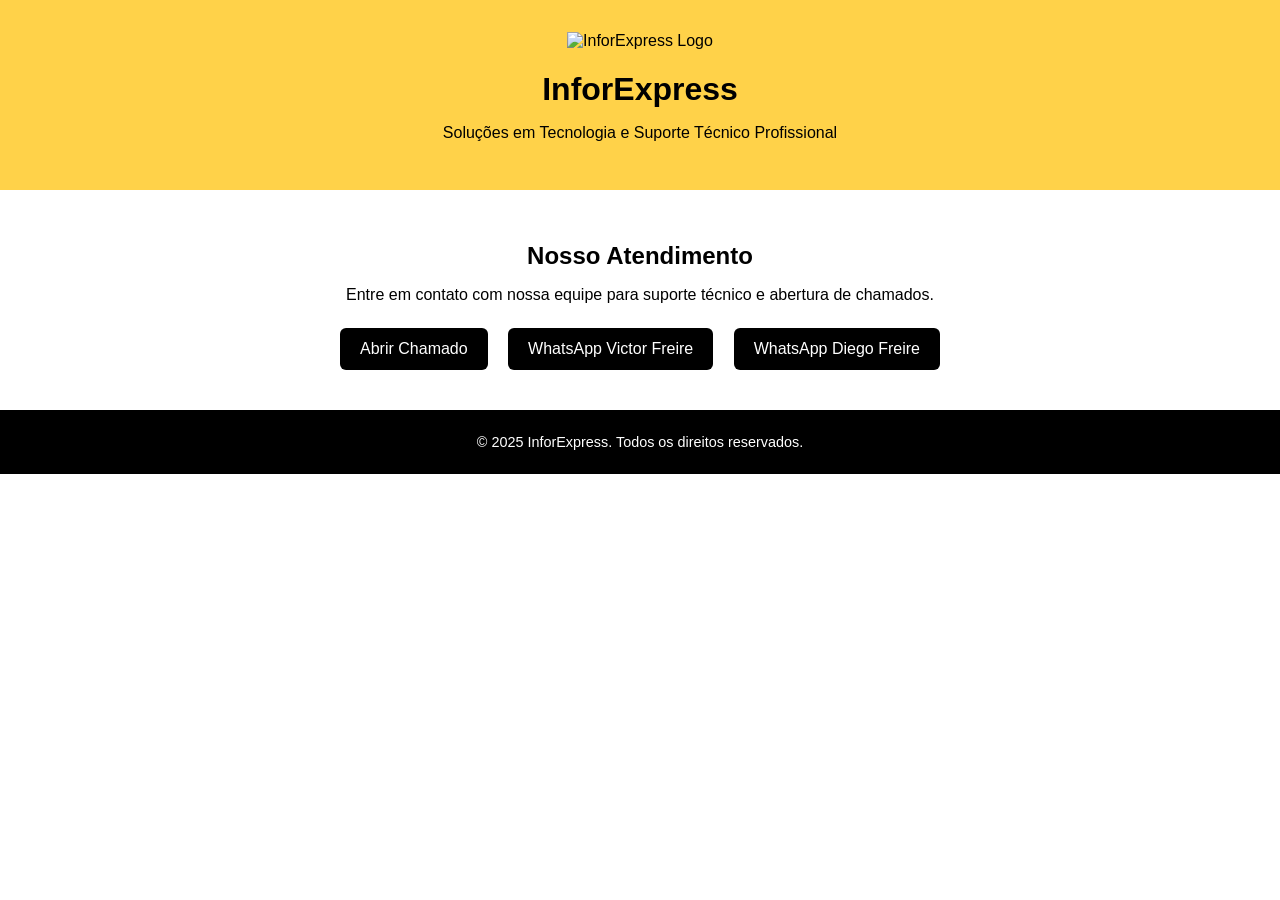
==== index.html @ 383a1f10 "Create index.html" ====
<!DOCTYPE html>
<html lang="pt-BR">
<head>
  <meta charset="UTF-8" />
  <meta name="viewport" content="width=device-width, initial-scale=1.0" />
  <title>InforExpress - Soluções em TI</title>

  <style>
    body {
      margin: 0;
      font-family: 'Segoe UI', Tahoma, Geneva, Verdana, sans-serif;
      background-color: #fff;
      color: #000;
    }
    header {
      background-color: #ffd249; /* C:0 M:25 Y:85 K:0 */
      color: #000;
      text-align: center;
      padding: 2rem 1rem;
    }
    header img {
      max-width: 180px;
    }
    section {
      padding: 2rem 1rem;
      text-align: center;
    }
    h1, h2 {
      margin-bottom: 1rem;
    }
    .btn {
      display: inline-block;
      margin: 8px;
      padding: 12px 20px;
      background-color: #000; /* C:0 M:0 Y:0 K:100 */
      color: #fff;
      text-decoration: none;
      border-radius: 6px;
      transition: background 0.3s;
    }
    .btn:hover {
      background-color: #333;
    }
    footer {
      background-color: #000;
      color: #fff;
      text-align: center;
      padding: 1.5rem;
      font-size: 0.9rem;
    }
  </style>
</head>
<body>

  <header>
    <img src="logo.png" alt="InforExpress Logo" />
    <h1>InforExpress</h1>
    <p>Soluções em Tecnologia e Suporte Técnico Profissional</p>
  </header>

  <section>
    <h2>Nosso Atendimento</h2>
    <p>Entre em contato com nossa equipe para suporte técnico e abertura de chamados.</p>
    <a class="btn" href="https://inforexpress.tomticket.com/" target="_blank">Abrir Chamado</a>
    <a class="btn" href="https://wa.me/5583988118811" target="_blank">WhatsApp Victor Freire</a>
    <a class="btn" href="https://wa.me/5583996838600" target="_blank">WhatsApp Diego Freire</a>
  </section>

  <footer>
    © 2025 InforExpress. Todos os direitos reservados.
  </footer>

</body>
</html>
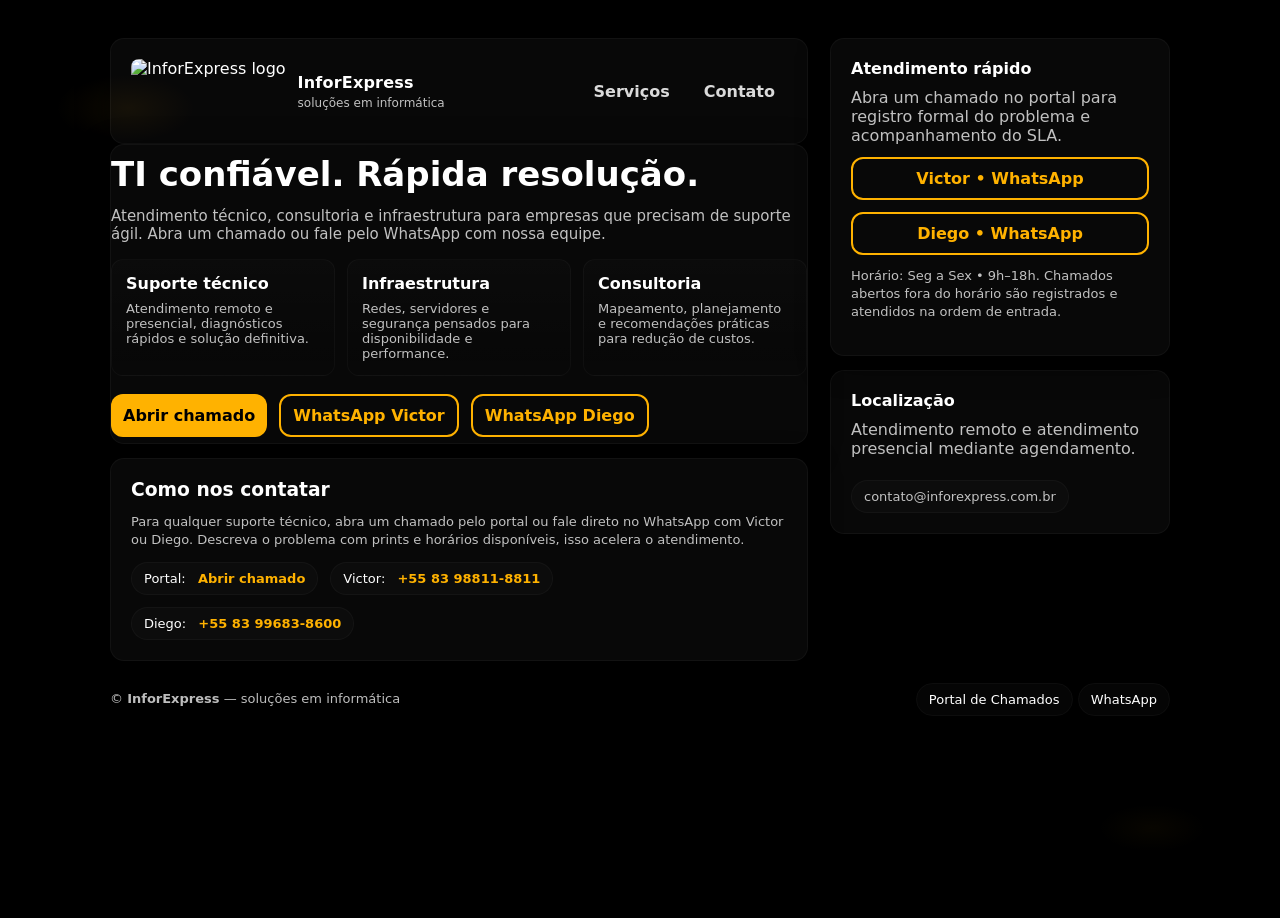
==== commit 25b213e9: "Update index.html" ====
--- a/index.html
+++ b/index.html
@@ -1,74 +1,157 @@
-<!DOCTYPE html>
+<!doctype html>
 <html lang="pt-BR">
 <head>
-  <meta charset="UTF-8" />
-  <meta name="viewport" content="width=device-width, initial-scale=1.0" />
-  <title>InforExpress - Soluções em TI</title>
-
+  <meta charset="utf-8" />
+  <meta name="viewport" content="width=device-width,initial-scale=1" />
+  <title>InforExpress — soluções em informática</title>
+  <meta name="theme-color" content="#000000">
   <style>
-    body {
-      margin: 0;
-      font-family: 'Segoe UI', Tahoma, Geneva, Verdana, sans-serif;
-      background-color: #fff;
-      color: #000;
+    :root{
+      --preto:#000000;
+      --laranja:#FFB200;
+      --branco:#FFFFFF;
+      --muted:rgba(255,255,255,0.75);
+      --glass: rgba(255,255,255,0.03);
+      --radius:14px;
+      font-family: Inter, system-ui, -apple-system, "Segoe UI", Roboto, "Helvetica Neue", Arial;
     }
-    header {
-      background-color: #ffd249; /* C:0 M:25 Y:85 K:0 */
-      color: #000;
-      text-align: center;
-      padding: 2rem 1rem;
+    *{box-sizing:border-box}
+    html,body{height:100%;margin:0;background:
+      radial-gradient(1200px 600px at 10% 10%, rgba(255,178,0,0.06), transparent 6%),
+      radial-gradient(900px 400px at 90% 90%, rgba(255,178,0,0.03), transparent 6%),
+      var(--preto);
+      color:var(--branco);-webkit-font-smoothing:antialiased;}
+    a{color:inherit;text-decoration:none}
+    .container{max-width:1100px;margin:18px auto;padding:20px;display:grid;grid-template-columns:1fr 340px;gap:22px}
+    .panel{background:var(--glass);border:1px solid rgba(255,255,255,0.04);padding:20px;border-radius:var(--radius);box-shadow:0 8px 30px rgba(0,0,0,0.6)}
+    header{display:flex;align-items:center;justify-content:space-between;gap:12px}
+    .brand{display:flex;align-items:center;gap:12px}
+    .brand img{height:64px;width:auto;border-radius:8px}
+    .brand .title{font-weight:800;letter-spacing:0.2px}
+    .brand .sub{font-size:12px;color:var(--muted);margin-top:4px}
+    nav{display:flex;gap:10px;align-items:center}
+    .nav-link{font-weight:600;padding:8px 12px;border-radius:9px;color:rgba(255,255,255,0.85)}
+    .hero{padding:6px 0}
+    .h-title{font-size:34px;margin:6px 0;line-height:1.02}
+    .h-sub{color:var(--muted);font-size:15px;margin-bottom:16px;max-width:760px}
+    .features{display:flex;gap:12px;flex-wrap:wrap}
+    .feature{flex:1;min-width:200px;padding:14px;border-radius:12px;background:linear-gradient(180deg,rgba(255,255,255,0.015),transparent);border:1px solid rgba(255,255,255,0.03)}
+    .feature h4{margin:0 0 8px 0}
+    .feature p{margin:0;color:var(--muted);font-size:13px}
+    aside{display:flex;flex-direction:column;gap:14px}
+    .cta{display:flex;flex-direction:column;gap:12px}
+    .btn{display:inline-flex;align-items:center;justify-content:center;gap:10px;padding:12px;border-radius:12px;font-weight:800;cursor:pointer;border:none}
+    .btn-ticket{background:var(--laranja);color:var(--preto)}
+    .btn-wpp{background:transparent;border:2px solid var(--laranja);color:var(--laranja);padding:10px 12px;border-radius:12px;font-weight:700}
+    .info{font-size:13px;color:var(--muted);line-height:1.4}
+    footer{grid-column:1 / -1;margin-top:18px;display:flex;justify-content:space-between;align-items:center;gap:12px}
+    .chip{background:rgba(255,255,255,0.02);padding:8px 12px;border-radius:999px;border:1px solid rgba(255,255,255,0.03);font-size:13px}
+    .mobile-bar{display:none;position:fixed;left:12px;right:12px;bottom:18px;gap:12px;z-index:60}
+    .mobile-bar .mbtn{flex:1;padding:12px;border-radius:12px;font-weight:800;border:none;cursor:pointer}
+    @media (max-width:980px){
+      .container{grid-template-columns:1fr;padding:14px;gap:14px}
+      .brand img{height:56px}
+      .h-title{font-size:28px}
+      .hero{margin-bottom:8px}
+      aside{order:2}
+      .mobile-bar{display:flex}
     }
-    header img {
-      max-width: 180px;
-    }
-    section {
-      padding: 2rem 1rem;
-      text-align: center;
-    }
-    h1, h2 {
-      margin-bottom: 1rem;
-    }
-    .btn {
-      display: inline-block;
-      margin: 8px;
-      padding: 12px 20px;
-      background-color: #000; /* C:0 M:0 Y:0 K:100 */
-      color: #fff;
-      text-decoration: none;
-      border-radius: 6px;
-      transition: background 0.3s;
-    }
-    .btn:hover {
-      background-color: #333;
-    }
-    footer {
-      background-color: #000;
-      color: #fff;
-      text-align: center;
-      padding: 1.5rem;
-      font-size: 0.9rem;
-    }
+    .fade-up{transform:translateY(6px);opacity:0;animation:fadeUp .6s ease forwards}
+    .delay-1{animation-delay:.06s}.delay-2{animation-delay:.12s}.delay-3{animation-delay:.18s}
+    @keyframes fadeUp{to{transform:none;opacity:1}}
+    .muted{color:var(--muted)}
   </style>
 </head>
 <body>
+  <main class="container">
+    <div>
+      <header class="panel fade-up delay-1" role="banner" style="display:flex;align-items:center;justify-content:space-between">
+        <div style="display:flex;align-items:center;gap:12px">
+          <div class="brand">
+            <img src="https://raw.githubusercontent.com/dhsqf/inforexpress/main/S9NXAspbzfVkcU3BKUY3D.jpeg" alt="InforExpress logo">
+            <div>
+              <div class="title">InforExpress</div>
+              <div class="sub">soluções em informática</div>
+            </div>
+          </div>
+        </div>
+        <nav aria-label="Navegação">
+          <a class="nav-link" href="#servicos">Serviços</a>
+          <a class="nav-link" href="#contato">Contato</a>
+        </nav>
+      </header>
 
-  <header>
-    <img src="logo.png" alt="InforExpress Logo" />
-    <h1>InforExpress</h1>
-    <p>Soluções em Tecnologia e Suporte Técnico Profissional</p>
-  </header>
+      <section class="panel hero fade-up delay-2" aria-labelledby="home-title">
+        <h1 id="home-title" class="h-title">TI confiável. Rápida resolução.</h1>
+        <p class="h-sub">Atendimento técnico, consultoria e infraestrutura para empresas que precisam de suporte ágil. Abra um chamado ou fale pelo WhatsApp com nossa equipe.</p>
 
-  <section>
-    <h2>Nosso Atendimento</h2>
-    <p>Entre em contato com nossa equipe para suporte técnico e abertura de chamados.</p>
-    <a class="btn" href="https://inforexpress.tomticket.com/" target="_blank">Abrir Chamado</a>
-    <a class="btn" href="https://wa.me/5583988118811" target="_blank">WhatsApp Victor Freire</a>
-    <a class="btn" href="https://wa.me/5583996838600" target="_blank">WhatsApp Diego Freire</a>
-  </section>
+        <div class="features" id="servicos" aria-label="Serviços principais">
+          <div class="feature">
+            <h4>Suporte técnico</h4>
+            <p class="muted">Atendimento remoto e presencial, diagnósticos rápidos e solução definitiva.</p>
+          </div>
+          <div class="feature">
+            <h4>Infraestrutura</h4>
+            <p class="muted">Redes, servidores e segurança pensados para disponibilidade e performance.</p>
+          </div>
+          <div class="feature">
+            <h4>Consultoria</h4>
+            <p class="muted">Mapeamento, planejamento e recomendações práticas para redução de custos.</p>
+          </div>
+        </div>
 
-  <footer>
-    © 2025 InforExpress. Todos os direitos reservados.
-  </footer>
+        <div style="margin-top:18px;display:flex;gap:12px;flex-wrap:wrap">
+          <a class="btn btn-ticket" href="https://inforexpress.tomticket.com/" target="_blank" rel="noopener">Abrir chamado</a>
+          <a class="btn btn-wpp" href="https://wa.me/5583988118811" target="_blank" rel="noopener">WhatsApp Victor</a>
+          <a class="btn btn-wpp" href="https://wa.me/5583996838600" target="_blank" rel="noopener">WhatsApp Diego</a>
+        </div>
+      </section>
 
+      <section class="panel fade-up delay-3" style="margin-top:14px" id="contato">
+        <h3 style="margin:0 0 10px 0">Como nos contatar</h3>
+        <p class="info">Para qualquer suporte técnico, abra um chamado pelo portal ou fale direto no WhatsApp com Victor ou Diego. Descreva o problema com prints e horários disponíveis, isso acelera o atendimento.</p>
+
+        <div style="display:flex;gap:12px;margin-top:12px;flex-wrap:wrap">
+          <div class="chip">Portal: <a href="https://inforexpress.tomticket.com/" target="_blank" rel="noopener" style="color:var(--laranja);font-weight:800;margin-left:8px">Abrir chamado</a></div>
+          <div class="chip">Victor: <a href="https://wa.me/5583988118811" target="_blank" rel="noopener" style="color:var(--laranja);font-weight:800;margin-left:8px">+55 83 98811-8811</a></div>
+          <div class="chip">Diego: <a href="https://wa.me/5583996838600" target="_blank" rel="noopener" style="color:var(--laranja);font-weight:800;margin-left:8px">+55 83 99683-8600</a></div>
+        </div>
+      </section>
+    </div>
+
+    <aside>
+      <div class="panel fade-up delay-2">
+        <h4 style="margin:0 0 10px 0">Atendimento rápido</h4>
+        <p class="muted" style="margin:0 0 12px 0">Abra um chamado no portal para registro formal do problema e acompanhamento do SLA.</p>
+        <div class="cta" role="complementary">
+          <a class="btn btn-wpp" href="https://wa.me/5583988118811" target="_blank" rel="noopener">Victor • WhatsApp</a>
+          <a class="btn btn-wpp" href="https://wa.me/5583996838600" target="_blank" rel="noopener">Diego • WhatsApp</a>
+        </div>
+        <p class="info" style="margin-top:12px">Horário: Seg a Sex • 9h–18h. Chamados abertos fora do horário são registrados e atendidos na ordem de entrada.</p>
+      </div>
+
+      <div class="panel" style="display:flex;flex-direction:column;gap:10px;align-items:flex-start">
+        <h4 style="margin:0">Localização</h4>
+        <p class="muted" style="margin:0 0 6px 0">Atendimento remoto e atendimento presencial mediante agendamento.</p>
+        <a class="chip" href="mailto:contato@inforexpress.com.br" style="margin-top:6px;color:var(--muted)">contato@inforexpress.com.br</a>
+      </div>
+    </aside>
+
+    <footer style="margin-top:6px">
+      <div style="font-size:13px;color:var(--muted)">© <strong>InforExpress</strong> — soluções em informática</div>
+      <div class="footer-links">
+        <a class="chip" href="https://inforexpress.tomticket.com/" target="_blank" rel="noopener">Portal de Chamados</a>
+        <a class="chip" href="https://wa.me/5583988118811" target="_blank" rel="noopener">WhatsApp</a>
+      </div>
+    </footer>
+  </main>
+
+  <!-- Mobile floating action bar (Abrir chamado + WhatsApp) -->
+  <div class="mobile-bar" aria-hidden="false">
+    <div class="panel" style="display:flex;gap:10px;padding:10px;border-radius:12px;align-items:center;justify-content:space-between">
+      <a class="mbtn btn-ticket" style="background:var(--laranja);color:var(--preto);margin-right:8px" href="https://inforexpress.tomticket.com/" target="_blank" rel="noopener">Abrir chamado</a>
+      <a class="mbtn btn-wpp" style="border:2px solid var(--laranja);color:var(--laranja)" href="https://wa.me/5583988118811" target="_blank" rel="noopener">WhatsApp</a>
+    </div>
+  </div>
 </body>
 </html>
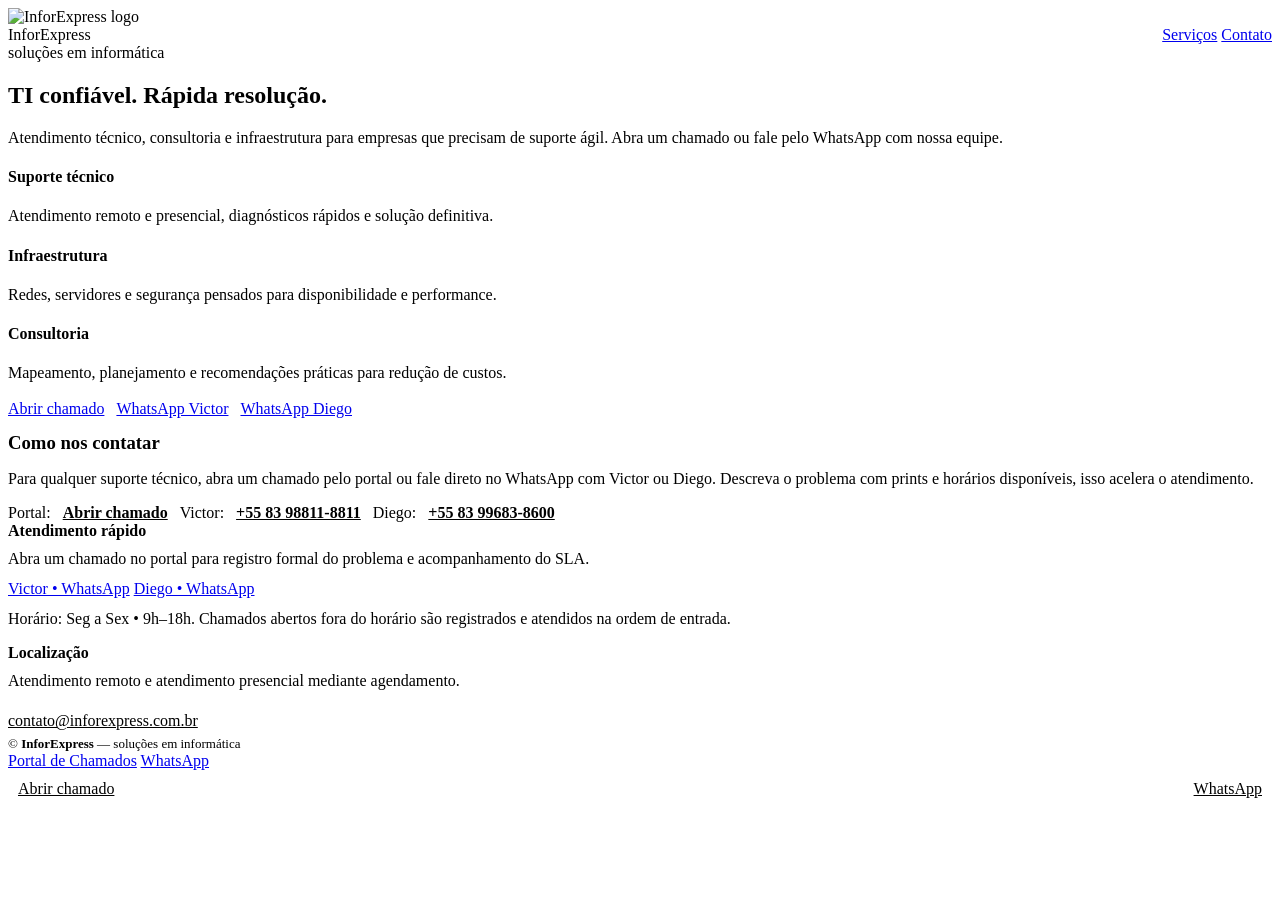
==== commit 2c1d412f: "Add files via upload" ====
--- a/index.html
+++ b/index.html
@@ -5,62 +5,7 @@
   <meta name="viewport" content="width=device-width,initial-scale=1" />
   <title>InforExpress — soluções em informática</title>
   <meta name="theme-color" content="#000000">
-  <style>
-    :root{
-      --preto:#000000;
-      --laranja:#FFB200;
-      --branco:#FFFFFF;
-      --muted:rgba(255,255,255,0.75);
-      --glass: rgba(255,255,255,0.03);
-      --radius:14px;
-      font-family: Inter, system-ui, -apple-system, "Segoe UI", Roboto, "Helvetica Neue", Arial;
-    }
-    *{box-sizing:border-box}
-    html,body{height:100%;margin:0;background:
-      radial-gradient(1200px 600px at 10% 10%, rgba(255,178,0,0.06), transparent 6%),
-      radial-gradient(900px 400px at 90% 90%, rgba(255,178,0,0.03), transparent 6%),
-      var(--preto);
-      color:var(--branco);-webkit-font-smoothing:antialiased;}
-    a{color:inherit;text-decoration:none}
-    .container{max-width:1100px;margin:18px auto;padding:20px;display:grid;grid-template-columns:1fr 340px;gap:22px}
-    .panel{background:var(--glass);border:1px solid rgba(255,255,255,0.04);padding:20px;border-radius:var(--radius);box-shadow:0 8px 30px rgba(0,0,0,0.6)}
-    header{display:flex;align-items:center;justify-content:space-between;gap:12px}
-    .brand{display:flex;align-items:center;gap:12px}
-    .brand img{height:64px;width:auto;border-radius:8px}
-    .brand .title{font-weight:800;letter-spacing:0.2px}
-    .brand .sub{font-size:12px;color:var(--muted);margin-top:4px}
-    nav{display:flex;gap:10px;align-items:center}
-    .nav-link{font-weight:600;padding:8px 12px;border-radius:9px;color:rgba(255,255,255,0.85)}
-    .hero{padding:6px 0}
-    .h-title{font-size:34px;margin:6px 0;line-height:1.02}
-    .h-sub{color:var(--muted);font-size:15px;margin-bottom:16px;max-width:760px}
-    .features{display:flex;gap:12px;flex-wrap:wrap}
-    .feature{flex:1;min-width:200px;padding:14px;border-radius:12px;background:linear-gradient(180deg,rgba(255,255,255,0.015),transparent);border:1px solid rgba(255,255,255,0.03)}
-    .feature h4{margin:0 0 8px 0}
-    .feature p{margin:0;color:var(--muted);font-size:13px}
-    aside{display:flex;flex-direction:column;gap:14px}
-    .cta{display:flex;flex-direction:column;gap:12px}
-    .btn{display:inline-flex;align-items:center;justify-content:center;gap:10px;padding:12px;border-radius:12px;font-weight:800;cursor:pointer;border:none}
-    .btn-ticket{background:var(--laranja);color:var(--preto)}
-    .btn-wpp{background:transparent;border:2px solid var(--laranja);color:var(--laranja);padding:10px 12px;border-radius:12px;font-weight:700}
-    .info{font-size:13px;color:var(--muted);line-height:1.4}
-    footer{grid-column:1 / -1;margin-top:18px;display:flex;justify-content:space-between;align-items:center;gap:12px}
-    .chip{background:rgba(255,255,255,0.02);padding:8px 12px;border-radius:999px;border:1px solid rgba(255,255,255,0.03);font-size:13px}
-    .mobile-bar{display:none;position:fixed;left:12px;right:12px;bottom:18px;gap:12px;z-index:60}
-    .mobile-bar .mbtn{flex:1;padding:12px;border-radius:12px;font-weight:800;border:none;cursor:pointer}
-    @media (max-width:980px){
-      .container{grid-template-columns:1fr;padding:14px;gap:14px}
-      .brand img{height:56px}
-      .h-title{font-size:28px}
-      .hero{margin-bottom:8px}
-      aside{order:2}
-      .mobile-bar{display:flex}
-    }
-    .fade-up{transform:translateY(6px);opacity:0;animation:fadeUp .6s ease forwards}
-    .delay-1{animation-delay:.06s}.delay-2{animation-delay:.12s}.delay-3{animation-delay:.18s}
-    @keyframes fadeUp{to{transform:none;opacity:1}}
-    .muted{color:var(--muted)}
-  </style>
+  <link rel="stylesheet" href="/css/styles.css">
 </head>
 <body>
   <main class="container">
@@ -154,4 +99,4 @@
     </div>
   </div>
 </body>
-</html>
+</html>
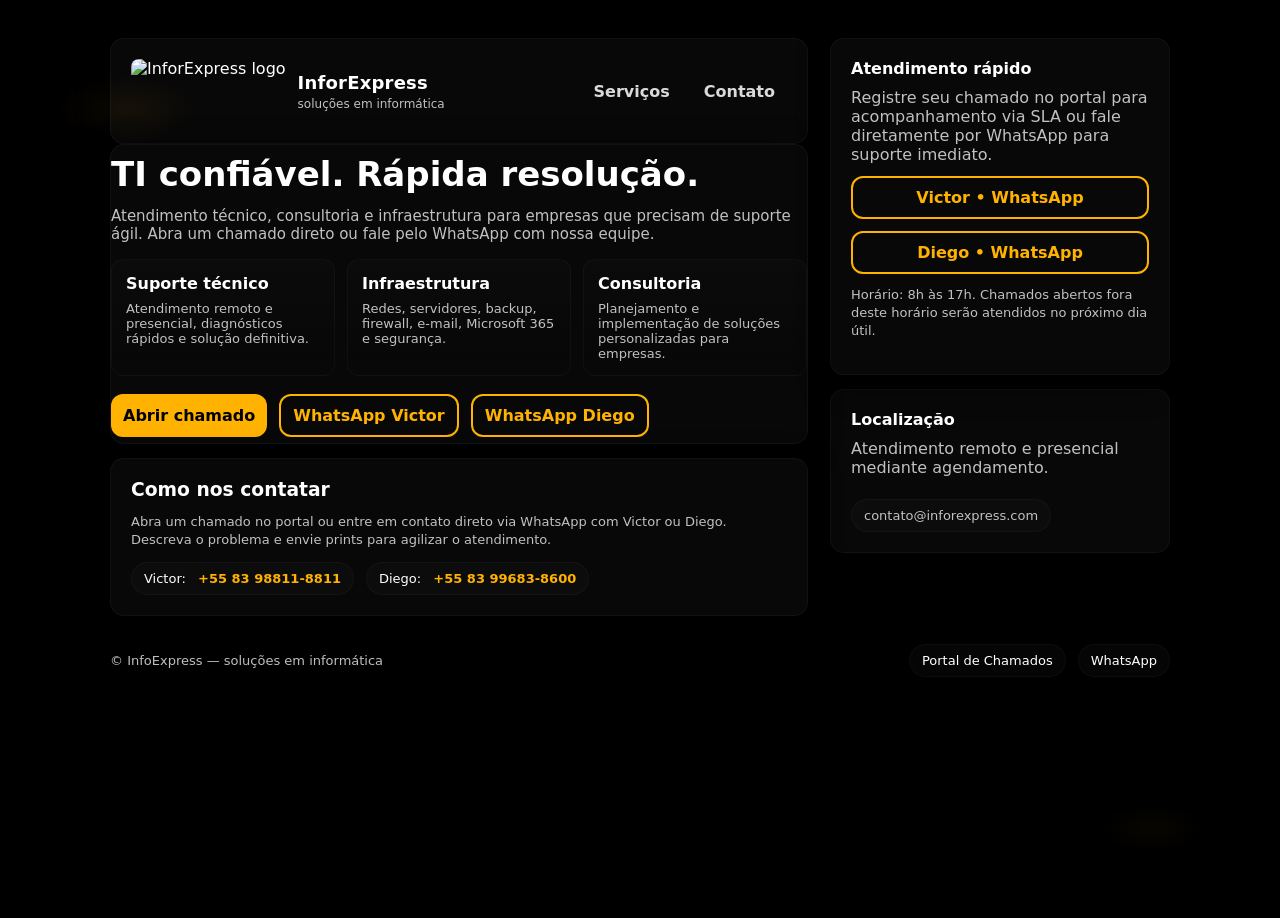
==== commit f2323f3d: "Update index.html" ====
--- a/index.html
+++ b/index.html
@@ -10,10 +10,10 @@
 <body>
   <main class="container">
     <div>
-      <header class="panel fade-up delay-1" role="banner" style="display:flex;align-items:center;justify-content:space-between">
+      <header class="panel fade-up delay-1" role="banner">
         <div style="display:flex;align-items:center;gap:12px">
           <div class="brand">
-            <img src="https://raw.githubusercontent.com/dhsqf/inforexpress/main/S9NXAspbzfVkcU3BKUY3D.jpeg" alt="InforExpress logo">
+            <img src="https://github.com/dhsqf/inforexpress/blob/b03c079ba068fda98e66ea1cd5d9da8cd45fdfdf/logo.jpg" alt="InforExpress logo">
             <div>
               <div class="title">InforExpress</div>
               <div class="sub">soluções em informática</div>
@@ -28,7 +28,7 @@
 
       <section class="panel hero fade-up delay-2" aria-labelledby="home-title">
         <h1 id="home-title" class="h-title">TI confiável. Rápida resolução.</h1>
-        <p class="h-sub">Atendimento técnico, consultoria e infraestrutura para empresas que precisam de suporte ágil. Abra um chamado ou fale pelo WhatsApp com nossa equipe.</p>
+        <p class="h-sub">Atendimento técnico, consultoria e infraestrutura para empresas que precisam de suporte ágil. Abra um chamado direto ou fale pelo WhatsApp com nossa equipe.</p>
 
         <div class="features" id="servicos" aria-label="Serviços principais">
           <div class="feature">
@@ -37,11 +37,11 @@
           </div>
           <div class="feature">
             <h4>Infraestrutura</h4>
-            <p class="muted">Redes, servidores e segurança pensados para disponibilidade e performance.</p>
+            <p class="muted">Redes, servidores, backup, firewall, e-mail, Microsoft 365 e segurança.</p>
           </div>
           <div class="feature">
             <h4>Consultoria</h4>
-            <p class="muted">Mapeamento, planejamento e recomendações práticas para redução de custos.</p>
+            <p class="muted">Planejamento e implementação de soluções personalizadas para empresas.</p>
           </div>
         </div>
 
@@ -52,12 +52,11 @@
         </div>
       </section>
 
-      <section class="panel fade-up delay-3" style="margin-top:14px" id="contato">
+      <section class="panel fade-up delay-3" id="contato" style="margin-top:14px">
         <h3 style="margin:0 0 10px 0">Como nos contatar</h3>
-        <p class="info">Para qualquer suporte técnico, abra um chamado pelo portal ou fale direto no WhatsApp com Victor ou Diego. Descreva o problema com prints e horários disponíveis, isso acelera o atendimento.</p>
+        <p class="info">Abra um chamado no portal ou entre em contato direto via WhatsApp com Victor ou Diego. Descreva o problema e envie prints para agilizar o atendimento.</p>
 
         <div style="display:flex;gap:12px;margin-top:12px;flex-wrap:wrap">
-          <div class="chip">Portal: <a href="https://inforexpress.tomticket.com/" target="_blank" rel="noopener" style="color:var(--laranja);font-weight:800;margin-left:8px">Abrir chamado</a></div>
           <div class="chip">Victor: <a href="https://wa.me/5583988118811" target="_blank" rel="noopener" style="color:var(--laranja);font-weight:800;margin-left:8px">+55 83 98811-8811</a></div>
           <div class="chip">Diego: <a href="https://wa.me/5583996838600" target="_blank" rel="noopener" style="color:var(--laranja);font-weight:800;margin-left:8px">+55 83 99683-8600</a></div>
         </div>
@@ -67,23 +66,23 @@
     <aside>
       <div class="panel fade-up delay-2">
         <h4 style="margin:0 0 10px 0">Atendimento rápido</h4>
-        <p class="muted" style="margin:0 0 12px 0">Abra um chamado no portal para registro formal do problema e acompanhamento do SLA.</p>
+        <p class="muted" style="margin:0 0 12px 0">Registre seu chamado no portal para acompanhamento via SLA ou fale diretamente por WhatsApp para suporte imediato.</p>
         <div class="cta" role="complementary">
           <a class="btn btn-wpp" href="https://wa.me/5583988118811" target="_blank" rel="noopener">Victor • WhatsApp</a>
           <a class="btn btn-wpp" href="https://wa.me/5583996838600" target="_blank" rel="noopener">Diego • WhatsApp</a>
         </div>
-        <p class="info" style="margin-top:12px">Horário: Seg a Sex • 9h–18h. Chamados abertos fora do horário são registrados e atendidos na ordem de entrada.</p>
+        <p class="info" style="margin-top:12px">Horário: 8h às 17h. Chamados abertos fora deste horário serão atendidos no próximo dia útil.</p>
       </div>
 
       <div class="panel" style="display:flex;flex-direction:column;gap:10px;align-items:flex-start">
         <h4 style="margin:0">Localização</h4>
-        <p class="muted" style="margin:0 0 6px 0">Atendimento remoto e atendimento presencial mediante agendamento.</p>
-        <a class="chip" href="mailto:contato@inforexpress.com.br" style="margin-top:6px;color:var(--muted)">contato@inforexpress.com.br</a>
+        <p class="muted" style="margin:0 0 6px 0">Atendimento remoto e presencial mediante agendamento.</p>
+        <a class="chip" href="mailto:contato@inforexpress.com" style="margin-top:6px;color:var(--muted)">contato@inforexpress.com</a>
       </div>
     </aside>
 
     <footer style="margin-top:6px">
-      <div style="font-size:13px;color:var(--muted)">© <strong>InforExpress</strong> — soluções em informática</div>
+      <div style="font-size:13px;color:var(--muted)">© InfoExpress — soluções em informática</div>
       <div class="footer-links">
         <a class="chip" href="https://inforexpress.tomticket.com/" target="_blank" rel="noopener">Portal de Chamados</a>
         <a class="chip" href="https://wa.me/5583988118811" target="_blank" rel="noopener">WhatsApp</a>
@@ -91,12 +90,11 @@
     </footer>
   </main>
 
-  <!-- Mobile floating action bar (Abrir chamado + WhatsApp) -->
   <div class="mobile-bar" aria-hidden="false">
     <div class="panel" style="display:flex;gap:10px;padding:10px;border-radius:12px;align-items:center;justify-content:space-between">
-      <a class="mbtn btn-ticket" style="background:var(--laranja);color:var(--preto);margin-right:8px" href="https://inforexpress.tomticket.com/" target="_blank" rel="noopener">Abrir chamado</a>
-      <a class="mbtn btn-wpp" style="border:2px solid var(--laranja);color:var(--laranja)" href="https://wa.me/5583988118811" target="_blank" rel="noopener">WhatsApp</a>
+      <a class="mbtn btn-ticket" href="https://inforexpress.tomticket.com/" target="_blank" rel="noopener">Abrir chamado</a>
+      <a class="mbtn btn-wpp" href="https://wa.me/5583988118811" target="_blank" rel="noopener">WhatsApp</a>
     </div>
   </div>
 </body>
-</html>+</html>
--- a/css/styles.css
+++ b/css/styles.css
@@ -0,0 +1,114 @@
+:root{
+  --preto:#000000;
+  --laranja:#FFB200;
+  --branco:#FFFFFF;
+  --muted:rgba(255,255,255,0.75);
+  --glass: rgba(255,255,255,0.03);
+  --radius:14px;
+  --max-width:1100px;
+  --gap:22px;
+  font-family: Inter, system-ui, -apple-system, "Segoe UI", Roboto, "Helvetica Neue", Arial;
+}
+
+/* Reset e base */
+*{box-sizing:border-box}
+html,body{height:100%;margin:0;background:
+  radial-gradient(1200px 600px at 10% 10%, rgba(255,178,0,0.06), transparent 6%),
+  radial-gradient(900px 400px at 90% 90%, rgba(255,178,0,0.03), transparent 6%),
+  var(--preto);
+  color:var(--branco);-webkit-font-smoothing:antialiased}
+a{color:inherit;text-decoration:none}
+
+/* Container principal */
+.container{
+  max-width:var(--max-width);
+  margin:18px auto;
+  padding:20px;
+  display:grid;
+  grid-template-columns:1fr 340px;
+  gap:var(--gap);
+}
+
+/* Painel / card */
+.panel{
+  background:var(--glass);
+  border:1px solid rgba(255,255,255,0.04);
+  padding:20px;
+  border-radius:var(--radius);
+  box-shadow:0 8px 30px rgba(0,0,0,0.6);
+}
+
+/* Header / marca */
+header{display:flex;align-items:center;justify-content:space-between;gap:12px}
+.brand{display:flex;align-items:center;gap:12px}
+.brand img{height:64px;width:auto;border-radius:8px;display:block}
+.brand .title{font-weight:800;letter-spacing:0.2px;font-size:18px}
+.brand .sub{font-size:12px;color:var(--muted);margin-top:4px}
+
+/* Navegação */
+nav{display:flex;gap:10px;align-items:center}
+.nav-link{font-weight:600;padding:8px 12px;border-radius:9px;color:rgba(255,255,255,0.85)}
+
+/* Hero */
+.hero{padding:6px 0}
+.h-title{font-size:34px;margin:6px 0;line-height:1.02}
+.h-sub{color:var(--muted);font-size:15px;margin-bottom:16px;max-width:760px}
+
+/* Serviços / recursos */
+.features{display:flex;gap:12px;flex-wrap:wrap}
+.feature{flex:1;min-width:200px;padding:14px;border-radius:12px;background:linear-gradient(180deg,rgba(255,255,255,0.015),transparent);border:1px solid rgba(255,255,255,0.03)}
+.feature h4{margin:0 0 8px 0}
+.feature p{margin:0;color:var(--muted);font-size:13px}
+
+/* Botões */
+.btn{display:inline-flex;align-items:center;justify-content:center;gap:10px;padding:12px;border-radius:12px;font-weight:800;cursor:pointer;border:none}
+.btn-ticket{background:var(--laranja);color:var(--preto)}
+.btn-wpp{background:transparent;border:2px solid var(--laranja);color:var(--laranja);padding:10px 12px;border-radius:12px;font-weight:700}
+
+/* Aside */
+aside{display:flex;flex-direction:column;gap:14px}
+.cta{display:flex;flex-direction:column;gap:12px}
+
+/* Texto informativo e chips */
+.info{font-size:13px;color:var(--muted);line-height:1.4}
+.chip{background:rgba(255,255,255,0.02);padding:8px 12px;border-radius:999px;border:1px solid rgba(255,255,255,0.03);font-size:13px}
+
+/* Footer */
+footer{grid-column:1 / -1;margin-top:18px;display:flex;justify-content:space-between;align-items:center;gap:12px}
+.footer-links{display:flex;gap:12px;align-items:center}
+
+/* Mobile floating bar: hidden por padrão, visível só em telas pequenas */
+.mobile-bar{display:none;position:fixed;left:12px;right:12px;bottom:18px;gap:12px;z-index:60}
+.mobile-bar .panel{display:flex;gap:10px;padding:10px;border-radius:12px;align-items:center;justify-content:space-between}
+.mobile-bar .mbtn{flex:1;padding:12px;border-radius:12px;font-weight:800;border:none;cursor:pointer}
+
+/* Animações sutis */
+.fade-up{transform:translateY(6px);opacity:0;animation:fadeUp .6s ease forwards}
+.delay-1{animation-delay:.06s}.delay-2{animation-delay:.12s}.delay-3{animation-delay:.18s}
+@keyframes fadeUp{to{transform:none;opacity:1}}
+
+/* Helpers */
+.muted{color:var(--muted)}
+
+/* Responsivo */
+@media (max-width:980px){
+  .container{grid-template-columns:1fr;padding:14px;gap:14px}
+  .brand img{height:56px}
+  .h-title{font-size:28px}
+  .hero{margin-bottom:8px}
+  aside{order:2}
+  .mobile-bar{display:flex}
+  /* Ajustes de espaçamento para mobile */
+  .panel{padding:16px}
+  .btn{padding:10px}
+  .feature{min-width:unset}
+}
+
+/* Segurança: garante que a barra móvel só apareça em telas pequenas */
+.mobile-bar{display:none !important}
+@media (max-width:980px){ .mobile-bar{display:flex !important} }
+
+/* Força apenas um botão Abrir Chamado por comportamento esperado:
+   - botão central .btn-ticket (desktop + mobile)
+   - botão móvel reusa a mesma classe para estilização */
+.btn-ticket, .mobile-bar .btn-ticket { display:inline-flex; }
